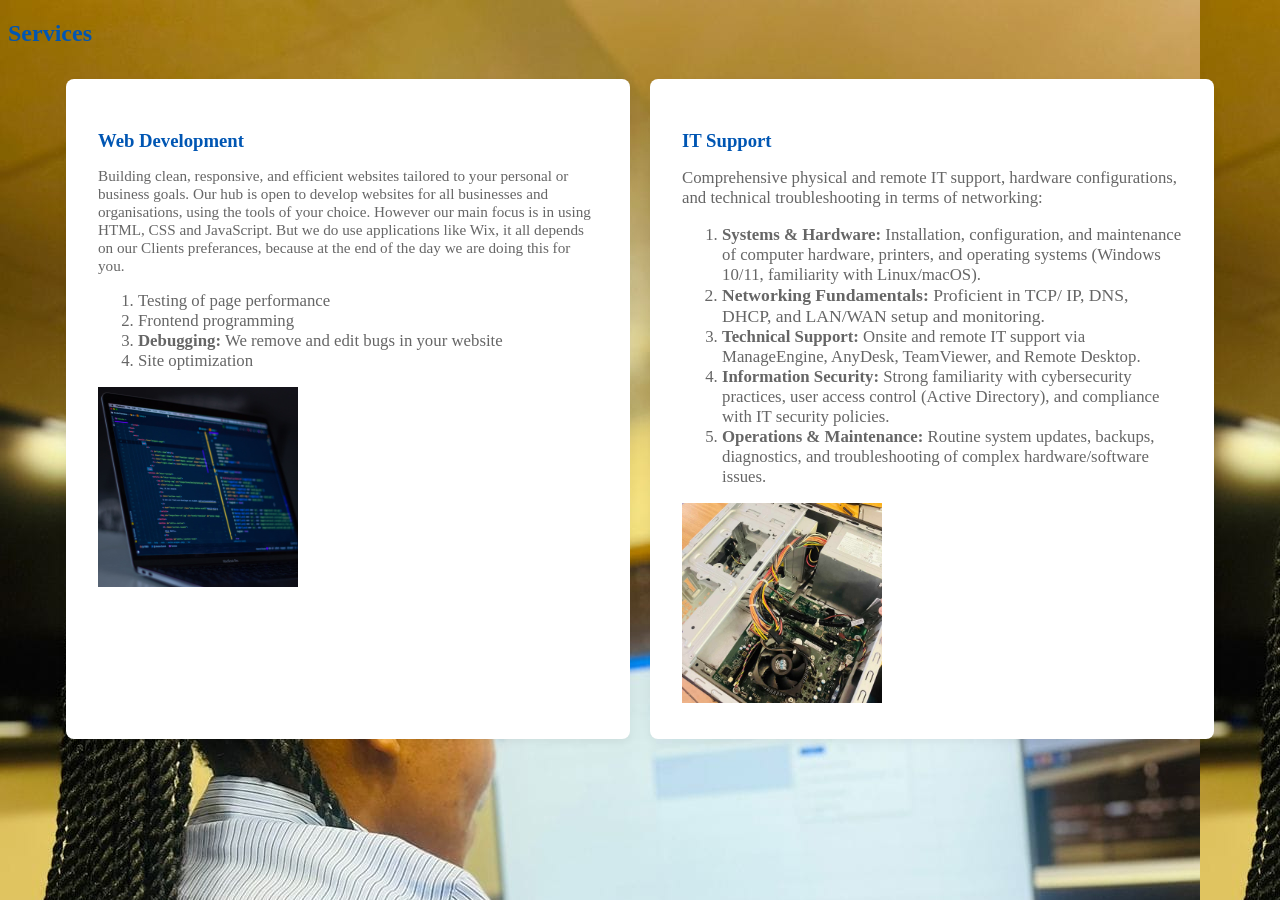
==== Services.html @ 99d1e2a7 "Enhance services section layout and styling Updated the layout and styling of the services section, " ====
<!DOCTYPE html>

<html>
<head>
  <meta http-equiv="CONTENT-TYPE" content="text/html; charset=UTF-8">
  <title>Services</title>

<style> body { background-image: url("Networking.jpg");}</style>
</head>
  </section>
   <section id="services" class="section">
            <div class="container">
                <h2 class="section-title" style="color: #0056b3;">Services</h2>
                <div style="display: flex; gap: 20px; flex-wrap: wrap; justify-content: center; margin-top: 2rem;">
                    
                    <div style="background: white; border-radius: 8px; padding: 2rem; width: 500px; box-shadow: 0 4px 10px rgba(0,0,0,0.05); text-align: left;">
                        <h3 style="color: #0056b3; margin-bottom: 0.75rem;">Web Development</h3>
                        <p style="color: #666; font-size: 0.95rem;">Building clean, responsive, and efficient websites tailored to your personal or business goals. Our hub is open to develop websites for all businesses and organisations, using the tools of your choice. However our main focus is in using HTML, CSS and JavaScript. But we do use applications like Wix, it all depends on our Clients preferances, because at the end of the day we are doing this for you.</p>
                      <ol>
                        <li style="color: #666; font-size: 1.05rem;">Testing of page performance</li>
                        <li style="color: #666; font-size: 1.05rem;">Frontend programming</li>
                        <li style="color: #666; font-size: 1.05rem;"><strong>Debugging:</strong> We remove and edit bugs in your website</li>
                        <li style="color: #666; font-size: 1.05rem;">Site optimization</li>
                      </ol> 
                      <img src="coding-1.jpg" width="200" height="200"> </img> 
                    </div>

                    <div style="background: white ; border-radius: 8px; padding: 2rem; width: 500px; box-shadow: 0 4px 10px rgba(0,0,0,0.05); text-align: left;">
                        <h3 style="color: #0056b3; margin-bottom: 0.75rem;">IT Support</h3>
                        <p style="color: #666; font-size: 1.05rem;">Comprehensive physical and remote IT support, hardware configurations, and technical troubleshooting in terms of networking:</p> <ol>
        <li style="color: #666; font-size: 1.05rem;"><strong>Systems & Hardware:</strong> Installation, configuration, and maintenance of computer
hardware, printers, and operating systems
(Windows 10/11, familiarity with Linux/macOS).
</li>

                          <li style="color: #666; font-size: 1.10rem;"><strong>Networking Fundamentals:</strong> Proficient in TCP/
IP, DNS, DHCP, and LAN/WAN setup and
monitoring.
</li>

                          <li style="color: #666; font-size: 1.05rem;"> <strong>Technical Support:</strong> Onsite and remote IT
support via ManageEngine, AnyDesk,
TeamViewer, and Remote Desktop.
</li>

                          <li style="color: #666; font-size: 1.05rem;"><strong> Information Security: </strong> Strong familiarity with
cybersecurity practices, user access control
(Active Directory), and compliance with IT
security policies.
</li>
                          
                          <li style="color: #666; font-size: 1.05rem;"><strong>Operations & Maintenance:</strong> Routine system
updates, backups, diagnostics, and
troubleshooting of complex hardware/software
issues.
</li>
        </ol>
                      <img src="Hardware.jpg" width="200" height="200"></img>
            </div>
                  
        </section>
</body>
</html>
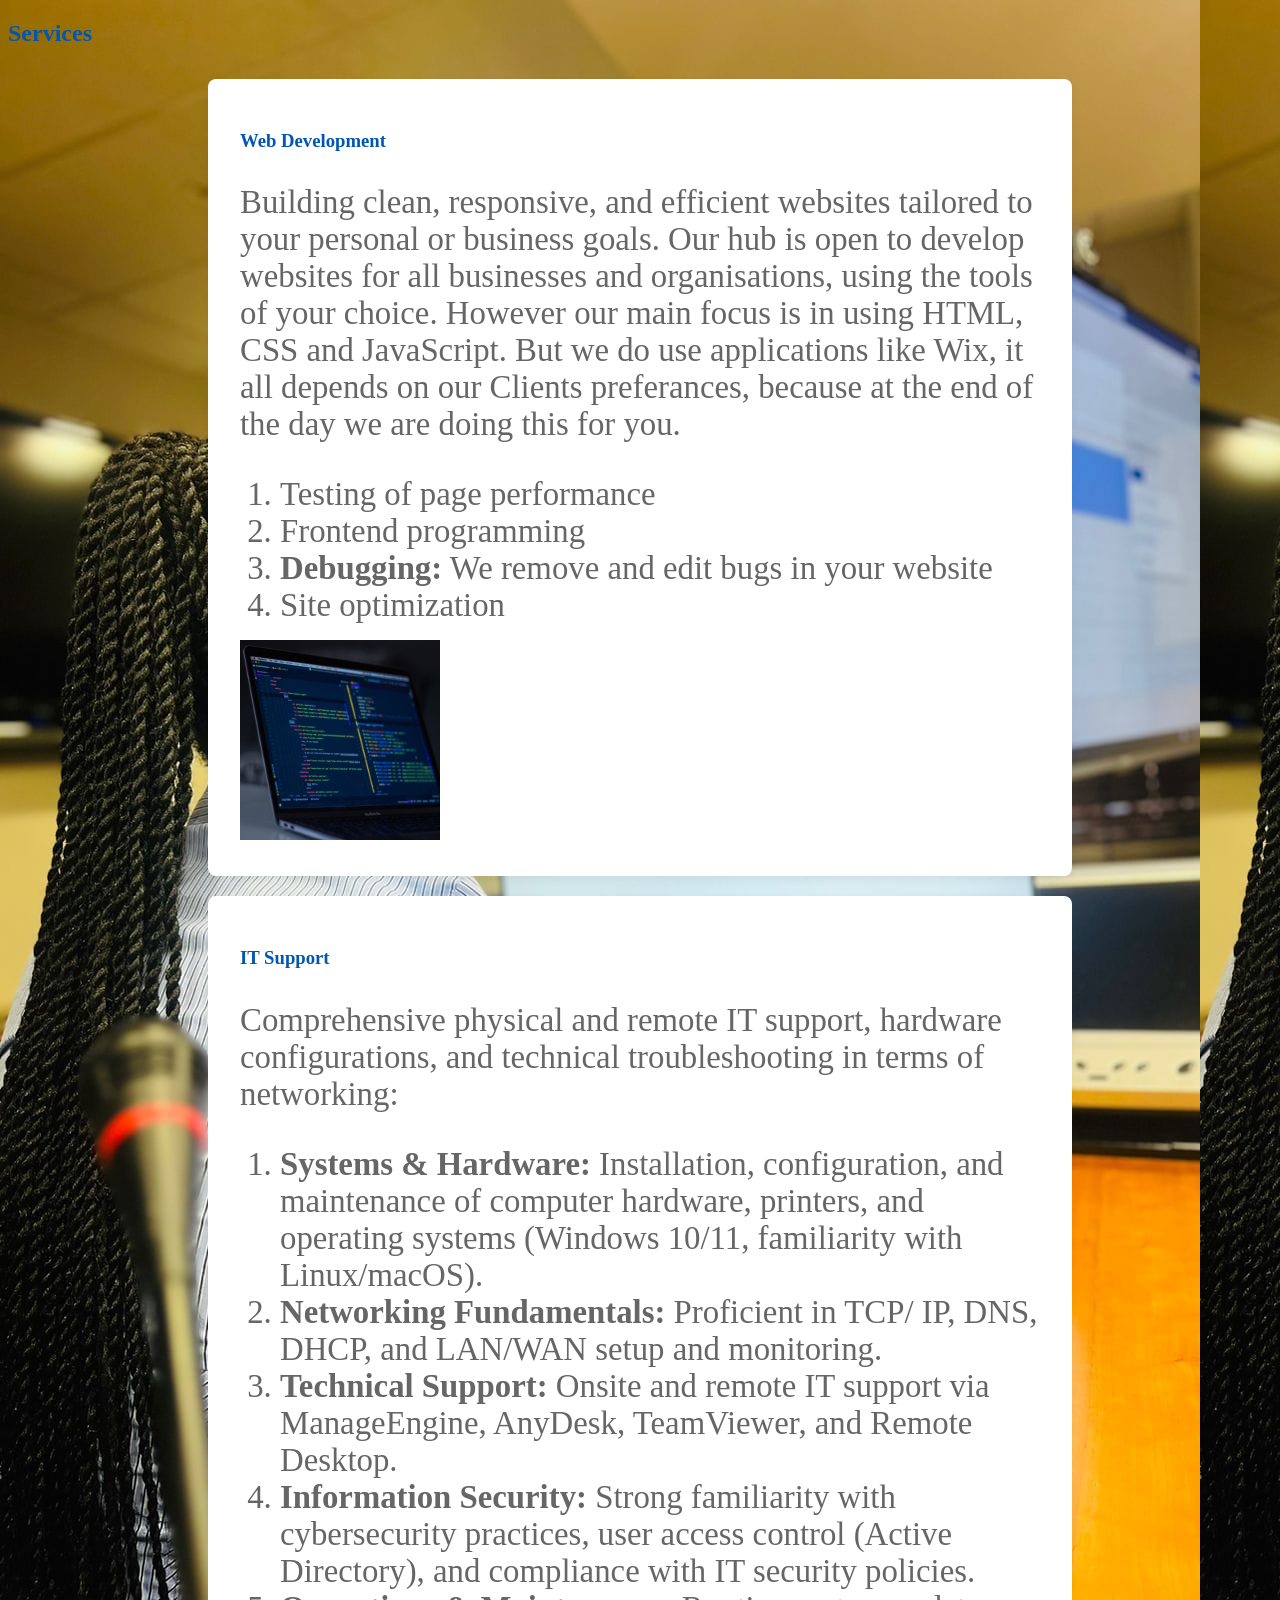
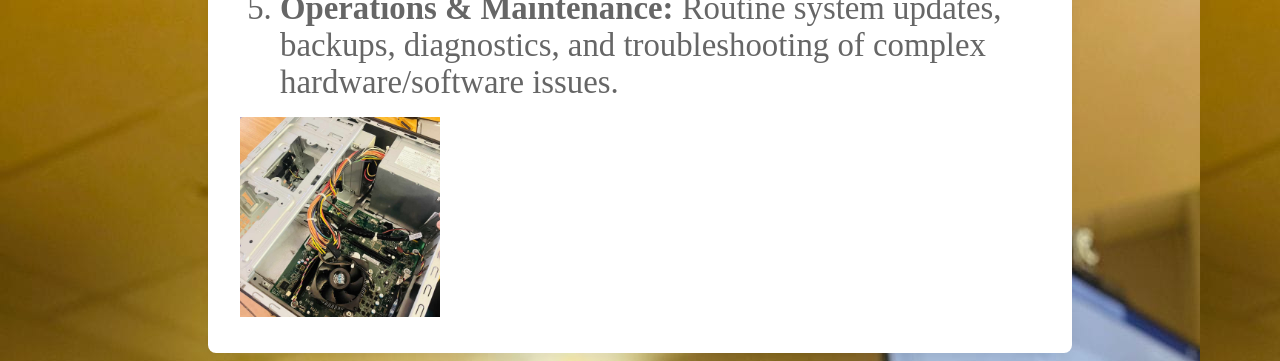
==== commit bcb86b28: "Update Services.html" ====
--- a/Services.html
+++ b/Services.html
@@ -13,43 +13,43 @@
                 <h2 class="section-title" style="color: #0056b3;">Services</h2>
                 <div style="display: flex; gap: 20px; flex-wrap: wrap; justify-content: center; margin-top: 2rem;">
                     
-                    <div style="background: white; border-radius: 8px; padding: 2rem; width: 500px; box-shadow: 0 4px 10px rgba(0,0,0,0.05); text-align: left;">
+                    <div style="background: white; border-radius: 8px; padding: 2rem; width: 800px; box-shadow: 0 4px 10px rgba(0,0,0,0.05); text-align: left;">
                         <h3 style="color: #0056b3; margin-bottom: 0.75rem;">Web Development</h3>
-                        <p style="color: #666; font-size: 0.95rem;">Building clean, responsive, and efficient websites tailored to your personal or business goals. Our hub is open to develop websites for all businesses and organisations, using the tools of your choice. However our main focus is in using HTML, CSS and JavaScript. But we do use applications like Wix, it all depends on our Clients preferances, because at the end of the day we are doing this for you.</p>
+                        <p style="color: #666; font-size: 2.05rem;">Building clean, responsive, and efficient websites tailored to your personal or business goals. Our hub is open to develop websites for all businesses and organisations, using the tools of your choice. However our main focus is in using HTML, CSS and JavaScript. But we do use applications like Wix, it all depends on our Clients preferances, because at the end of the day we are doing this for you.</p>
                       <ol>
-                        <li style="color: #666; font-size: 1.05rem;">Testing of page performance</li>
-                        <li style="color: #666; font-size: 1.05rem;">Frontend programming</li>
-                        <li style="color: #666; font-size: 1.05rem;"><strong>Debugging:</strong> We remove and edit bugs in your website</li>
-                        <li style="color: #666; font-size: 1.05rem;">Site optimization</li>
+                        <li style="color: #666; font-size: 2.05rem;">Testing of page performance</li>
+                        <li style="color: #666; font-size: 2.05rem;">Frontend programming</li>
+                        <li style="color: #666; font-size: 2.05rem;"><strong>Debugging:</strong> We remove and edit bugs in your website</li>
+                        <li style="color: #666; font-size: 2.05rem;">Site optimization</li>
                       </ol> 
                       <img src="coding-1.jpg" width="200" height="200"> </img> 
                     </div>
 
-                    <div style="background: white ; border-radius: 8px; padding: 2rem; width: 500px; box-shadow: 0 4px 10px rgba(0,0,0,0.05); text-align: left;">
+                    <div style="background: white ; border-radius: 8px; padding: 2rem; width: 800px; box-shadow: 0 4px 10px rgba(0,0,0,0.05); text-align: left;">
                         <h3 style="color: #0056b3; margin-bottom: 0.75rem;">IT Support</h3>
-                        <p style="color: #666; font-size: 1.05rem;">Comprehensive physical and remote IT support, hardware configurations, and technical troubleshooting in terms of networking:</p> <ol>
-        <li style="color: #666; font-size: 1.05rem;"><strong>Systems & Hardware:</strong> Installation, configuration, and maintenance of computer
+                        <p style="color: #666; font-size: 2.05rem;">Comprehensive physical and remote IT support, hardware configurations, and technical troubleshooting in terms of networking:</p> <ol>
+        <li style="color: #666; font-size: 2.05rem;"><strong>Systems & Hardware:</strong> Installation, configuration, and maintenance of computer
 hardware, printers, and operating systems
 (Windows 10/11, familiarity with Linux/macOS).
 </li>
 
-                          <li style="color: #666; font-size: 1.10rem;"><strong>Networking Fundamentals:</strong> Proficient in TCP/
+                          <li style="color: #666; font-size: 2.05rem;"><strong>Networking Fundamentals:</strong> Proficient in TCP/
 IP, DNS, DHCP, and LAN/WAN setup and
 monitoring.
 </li>
 
-                          <li style="color: #666; font-size: 1.05rem;"> <strong>Technical Support:</strong> Onsite and remote IT
+                          <li style="color: #666; font-size: 2.05rem;"> <strong>Technical Support:</strong> Onsite and remote IT
 support via ManageEngine, AnyDesk,
 TeamViewer, and Remote Desktop.
 </li>
 
-                          <li style="color: #666; font-size: 1.05rem;"><strong> Information Security: </strong> Strong familiarity with
+                          <li style="color: #666; font-size: 2.05rem;"><strong> Information Security: </strong> Strong familiarity with
 cybersecurity practices, user access control
 (Active Directory), and compliance with IT
 security policies.
 </li>
                           
-                          <li style="color: #666; font-size: 1.05rem;"><strong>Operations & Maintenance:</strong> Routine system
+                          <li style="color: #666; font-size: 2.05rem;"><strong>Operations & Maintenance:</strong> Routine system
 updates, backups, diagnostics, and
 troubleshooting of complex hardware/software
 issues.
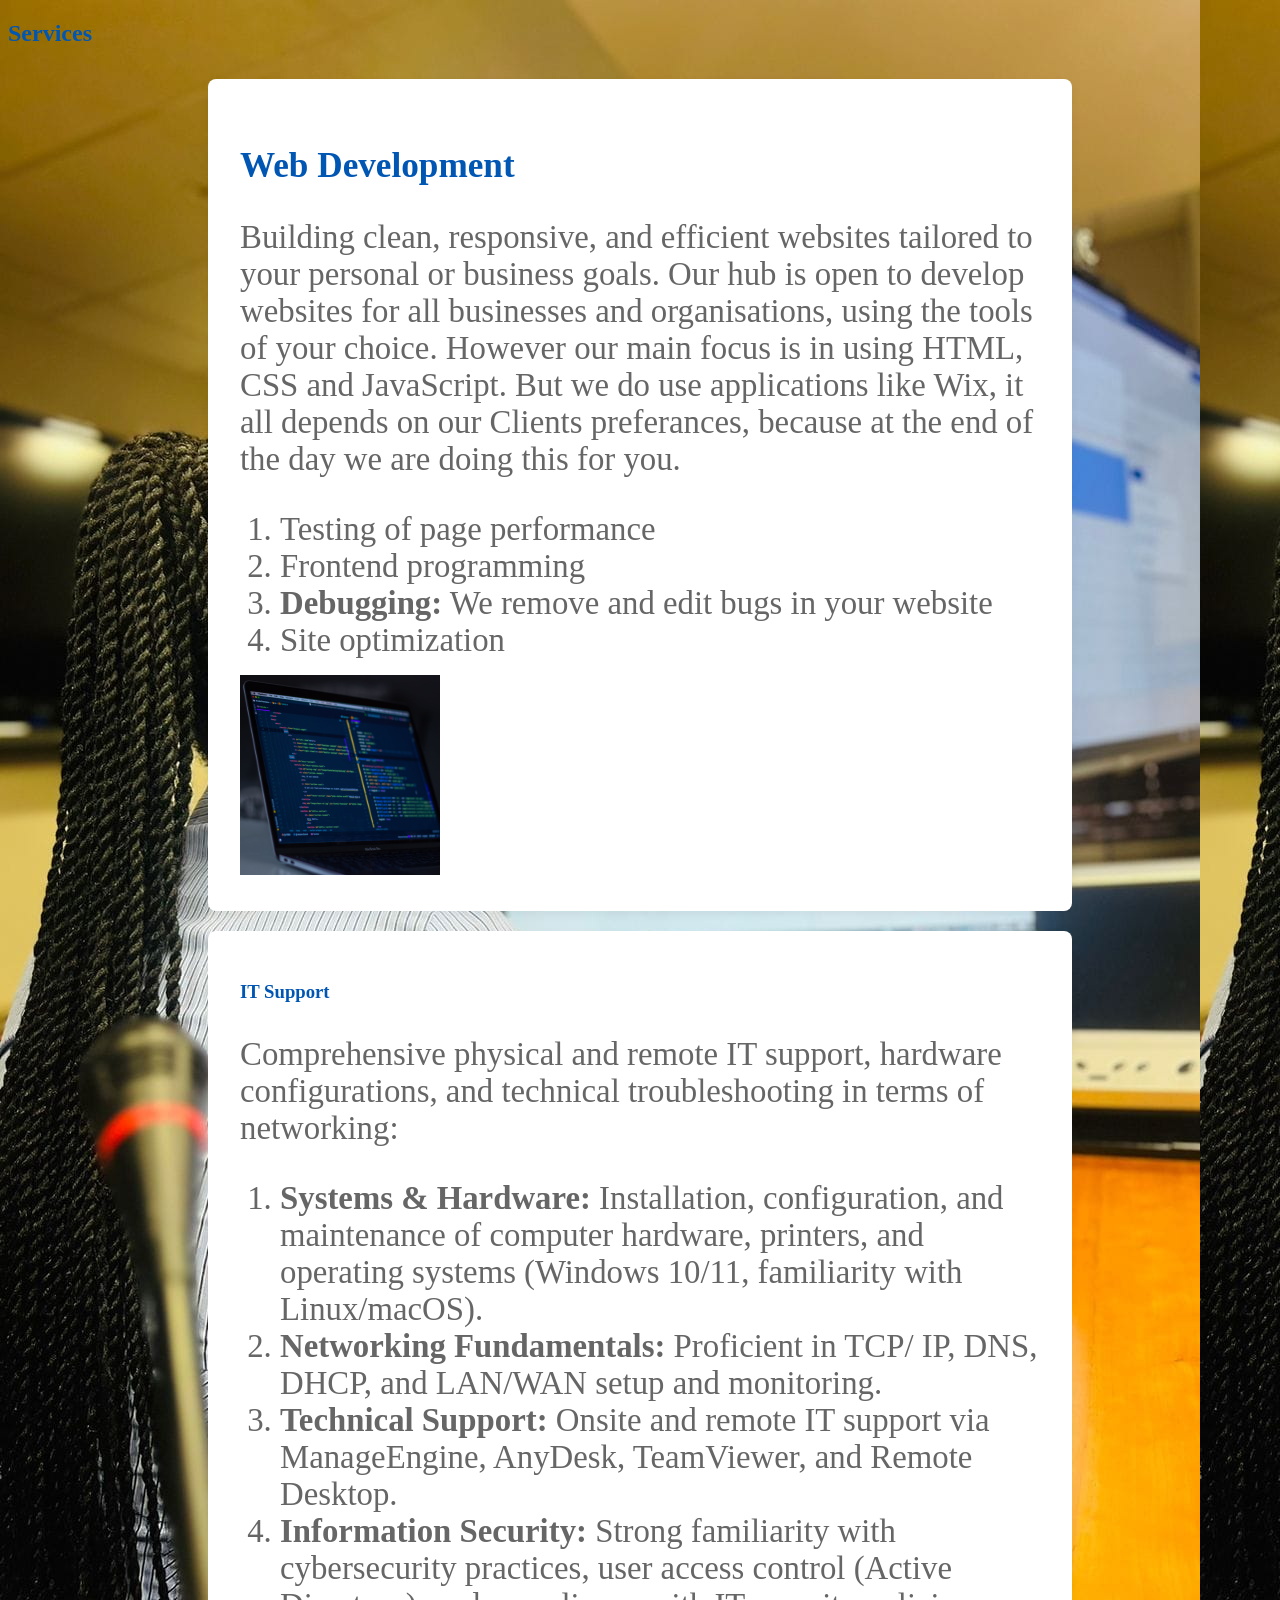
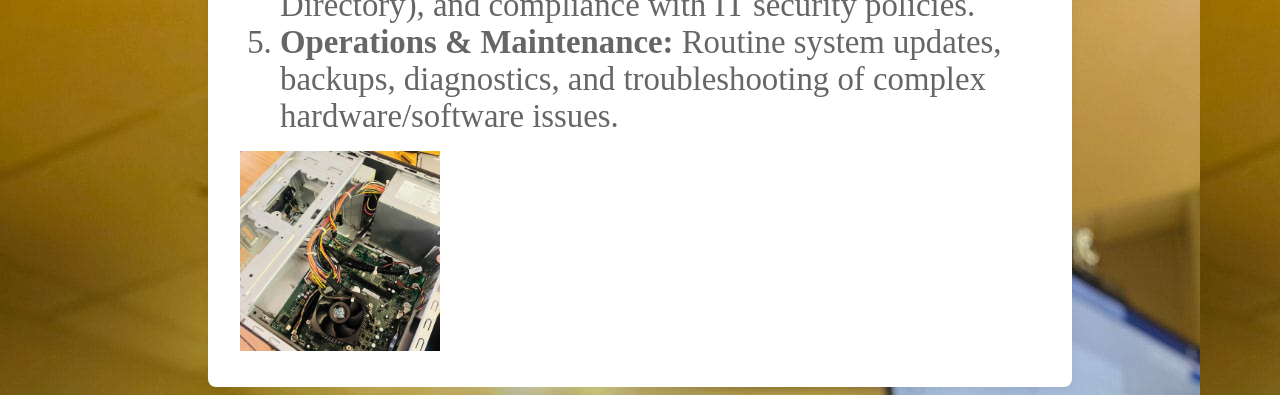
==== commit 71a93613: "Update Services.html" ====
--- a/Services.html
+++ b/Services.html
@@ -14,7 +14,7 @@
                 <div style="display: flex; gap: 20px; flex-wrap: wrap; justify-content: center; margin-top: 2rem;">
                     
                     <div style="background: white; border-radius: 8px; padding: 2rem; width: 800px; box-shadow: 0 4px 10px rgba(0,0,0,0.05); text-align: left;">
-                        <h3 style="color: #0056b3; margin-bottom: 0.75rem;">Web Development</h3>
+                        <h3 style="color: #0056b3; margin-bottom: 0.75rem; font-size: 2.20rem;">Web Development</h3>
                         <p style="color: #666; font-size: 2.05rem;">Building clean, responsive, and efficient websites tailored to your personal or business goals. Our hub is open to develop websites for all businesses and organisations, using the tools of your choice. However our main focus is in using HTML, CSS and JavaScript. But we do use applications like Wix, it all depends on our Clients preferances, because at the end of the day we are doing this for you.</p>
                       <ol>
                         <li style="color: #666; font-size: 2.05rem;">Testing of page performance</li>
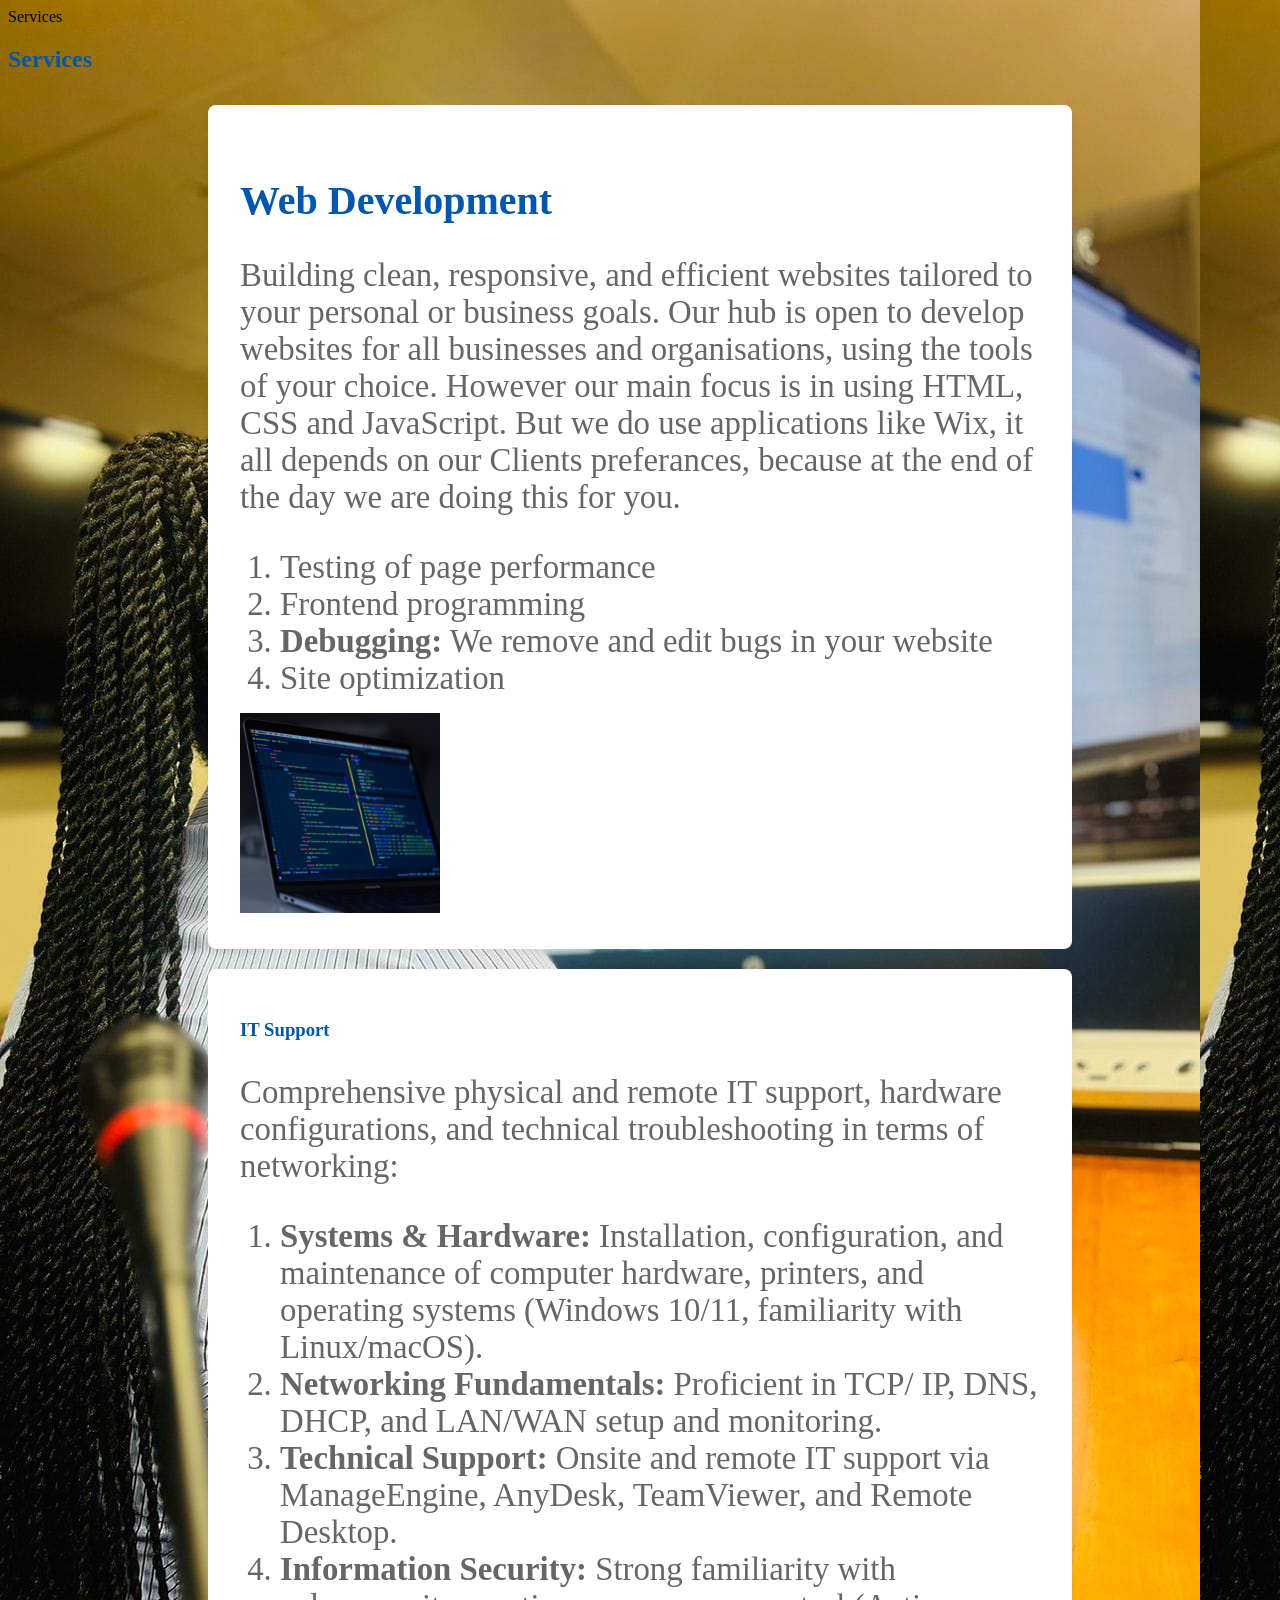
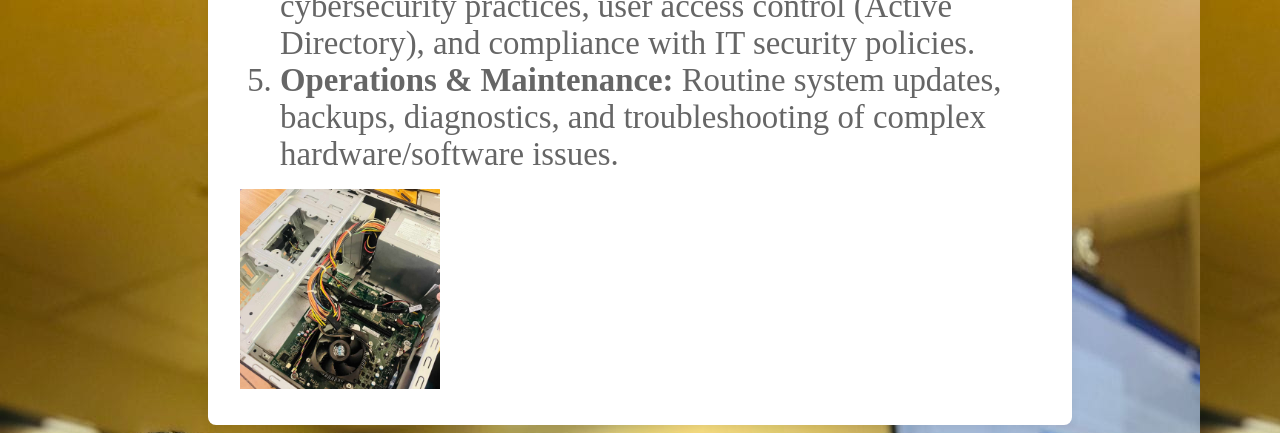
==== commit 9bd7d84c: "Update Services.html" ====
--- a/Services.html
+++ b/Services.html
@@ -3,7 +3,7 @@
 <html>
 <head>
   <meta http-equiv="CONTENT-TYPE" content="text/html; charset=UTF-8">
-  <title>Services</title>
+  <title=" font-size: 2.50;">Services</title>
 
 <style> body { background-image: url("Networking.jpg");}</style>
 </head>
@@ -14,7 +14,8 @@
                 <div style="display: flex; gap: 20px; flex-wrap: wrap; justify-content: center; margin-top: 2rem;">
                     
                     <div style="background: white; border-radius: 8px; padding: 2rem; width: 800px; box-shadow: 0 4px 10px rgba(0,0,0,0.05); text-align: left;">
-                        <h3 style="color: #0056b3; margin-bottom: 0.75rem; font-size: 2.20rem;">Web Development</h3>
+                       
+ <h3 style="color: #0056b3; margin-bottom: 0.75rem; font-size: 2.50rem;">Web Development</h3>
                         <p style="color: #666; font-size: 2.05rem;">Building clean, responsive, and efficient websites tailored to your personal or business goals. Our hub is open to develop websites for all businesses and organisations, using the tools of your choice. However our main focus is in using HTML, CSS and JavaScript. But we do use applications like Wix, it all depends on our Clients preferances, because at the end of the day we are doing this for you.</p>
                       <ol>
                         <li style="color: #666; font-size: 2.05rem;">Testing of page performance</li>
@@ -26,7 +27,7 @@
                     </div>
 
                     <div style="background: white ; border-radius: 8px; padding: 2rem; width: 800px; box-shadow: 0 4px 10px rgba(0,0,0,0.05); text-align: left;">
-                        <h3 style="color: #0056b3; margin-bottom: 0.75rem;">IT Support</h3>
+                        <h3 style="color: #0056b3; margin-bottom: 0.75rem;font-size: 2.50;">IT Support</h3>
                         <p style="color: #666; font-size: 2.05rem;">Comprehensive physical and remote IT support, hardware configurations, and technical troubleshooting in terms of networking:</p> <ol>
         <li style="color: #666; font-size: 2.05rem;"><strong>Systems & Hardware:</strong> Installation, configuration, and maintenance of computer
 hardware, printers, and operating systems
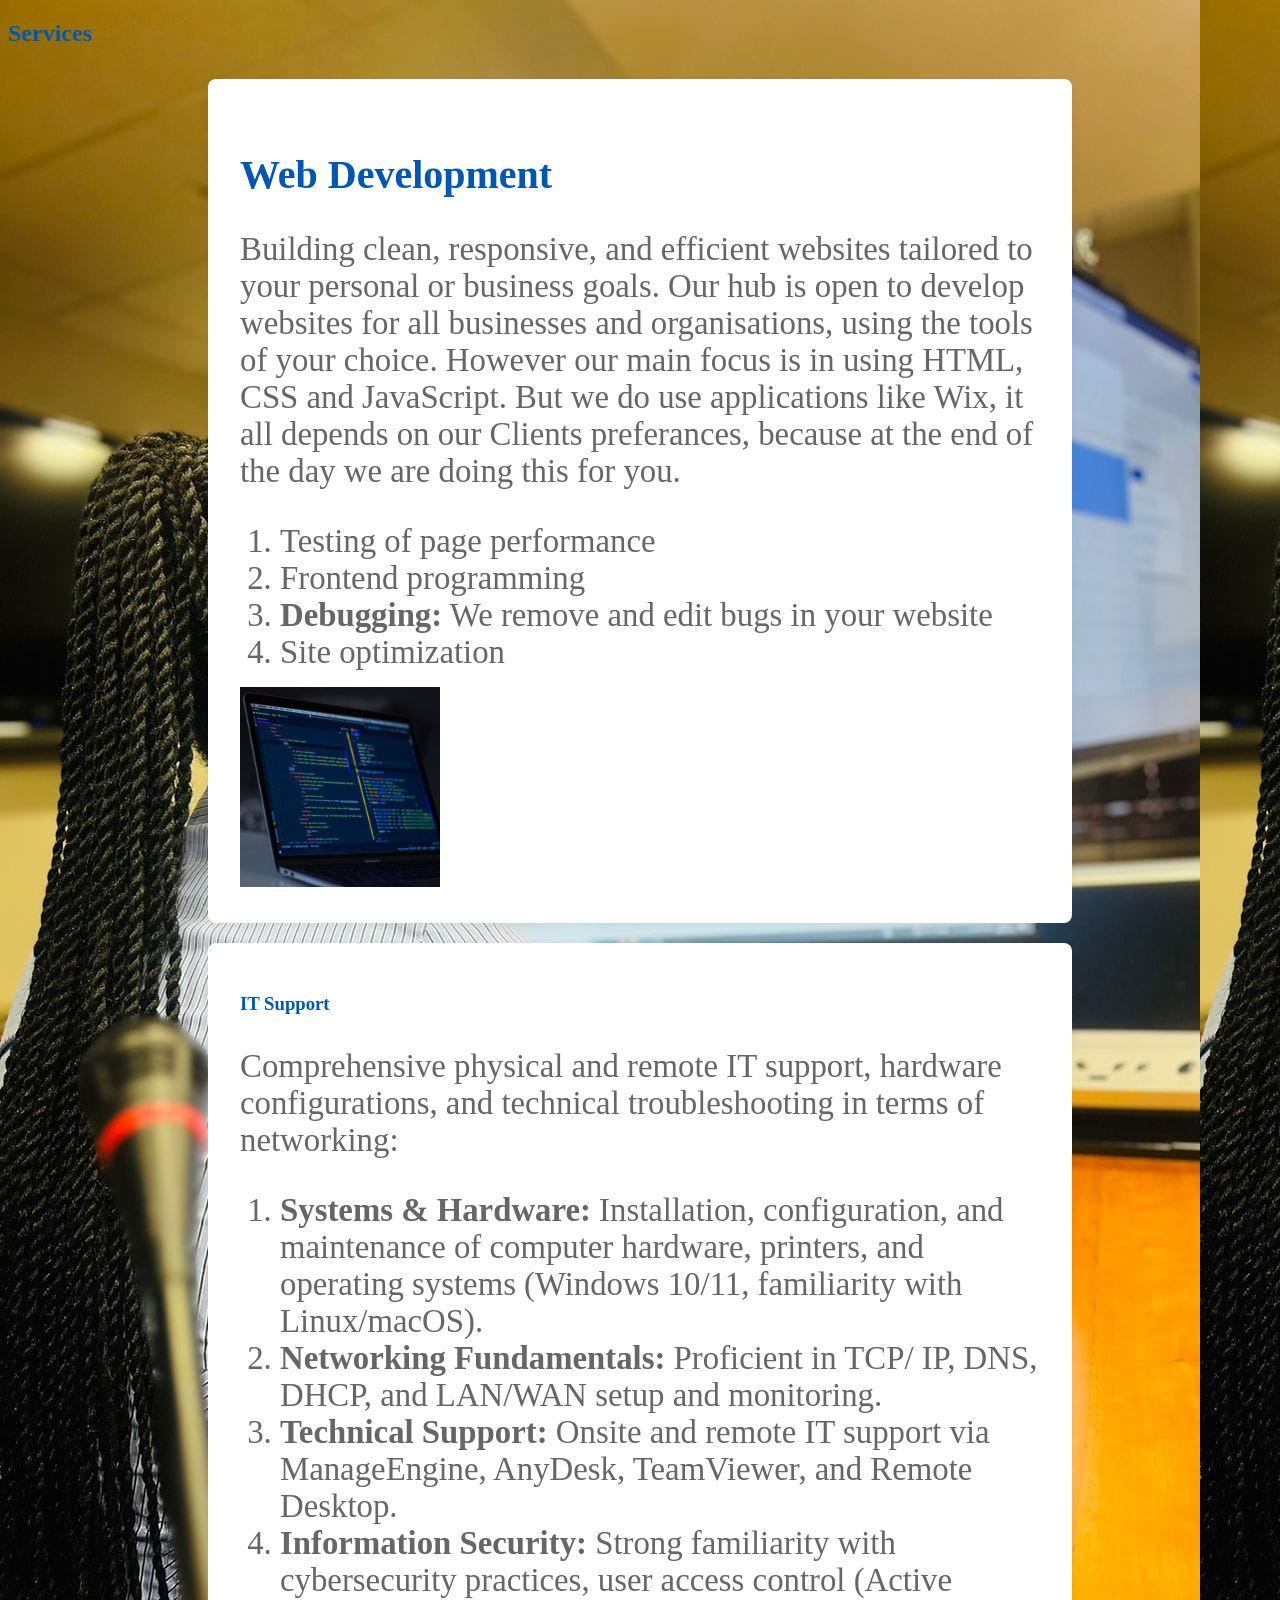
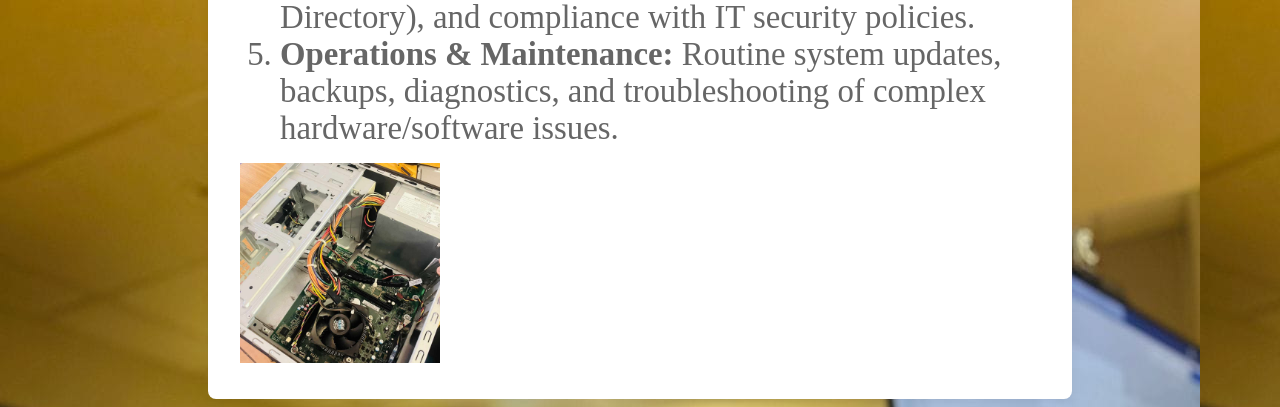
==== commit 75ecc303: "Update Services.html" ====
--- a/Services.html
+++ b/Services.html
@@ -3,7 +3,7 @@
 <html>
 <head>
   <meta http-equiv="CONTENT-TYPE" content="text/html; charset=UTF-8">
-  <title=" font-size: 2.50;">Services</title>
+  <title>Services</title>
 
 <style> body { background-image: url("Networking.jpg");}</style>
 </head>
@@ -27,7 +27,7 @@
                     </div>
 
                     <div style="background: white ; border-radius: 8px; padding: 2rem; width: 800px; box-shadow: 0 4px 10px rgba(0,0,0,0.05); text-align: left;">
-                        <h3 style="color: #0056b3; margin-bottom: 0.75rem;font-size: 2.50;">IT Support</h3>
+                        <h3 style="color: #0056b3; margin-bottom: 0.75rem; font-size: 2.50;">IT Support</h3>
                         <p style="color: #666; font-size: 2.05rem;">Comprehensive physical and remote IT support, hardware configurations, and technical troubleshooting in terms of networking:</p> <ol>
         <li style="color: #666; font-size: 2.05rem;"><strong>Systems & Hardware:</strong> Installation, configuration, and maintenance of computer
 hardware, printers, and operating systems
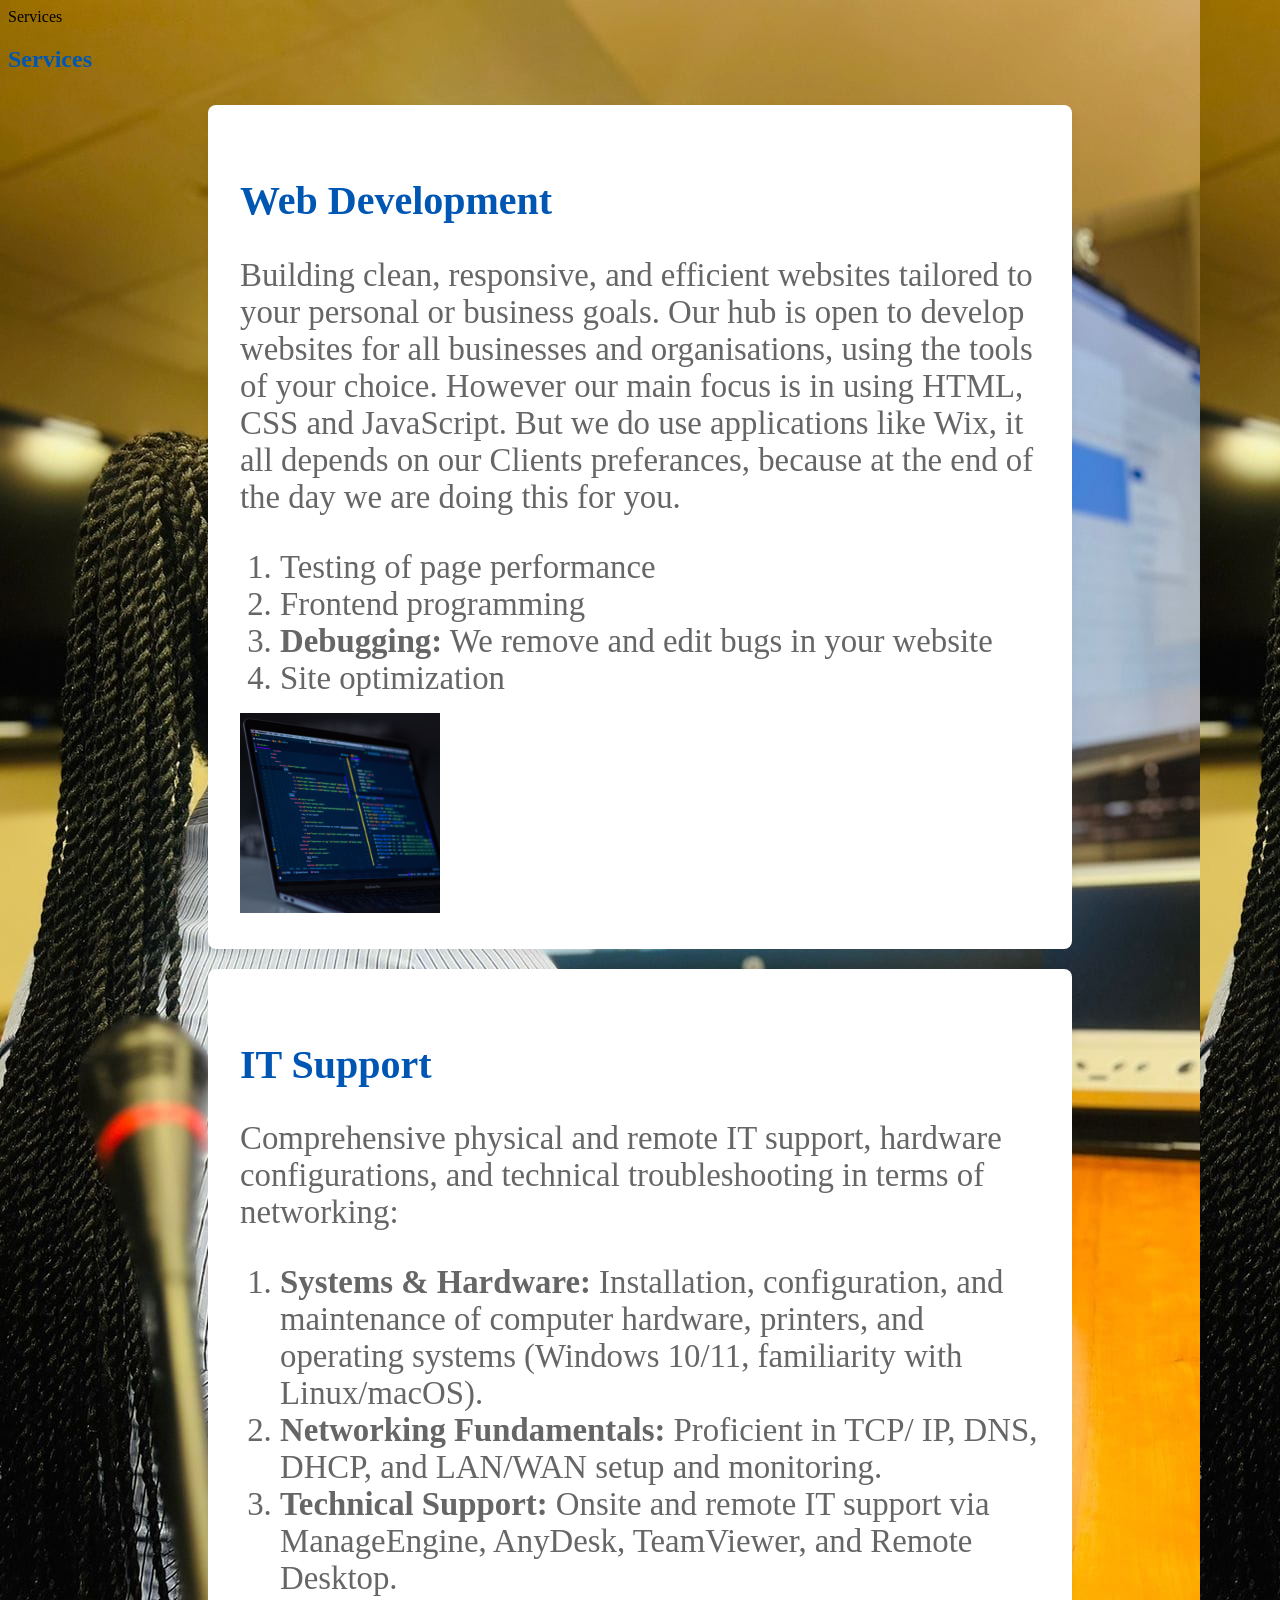
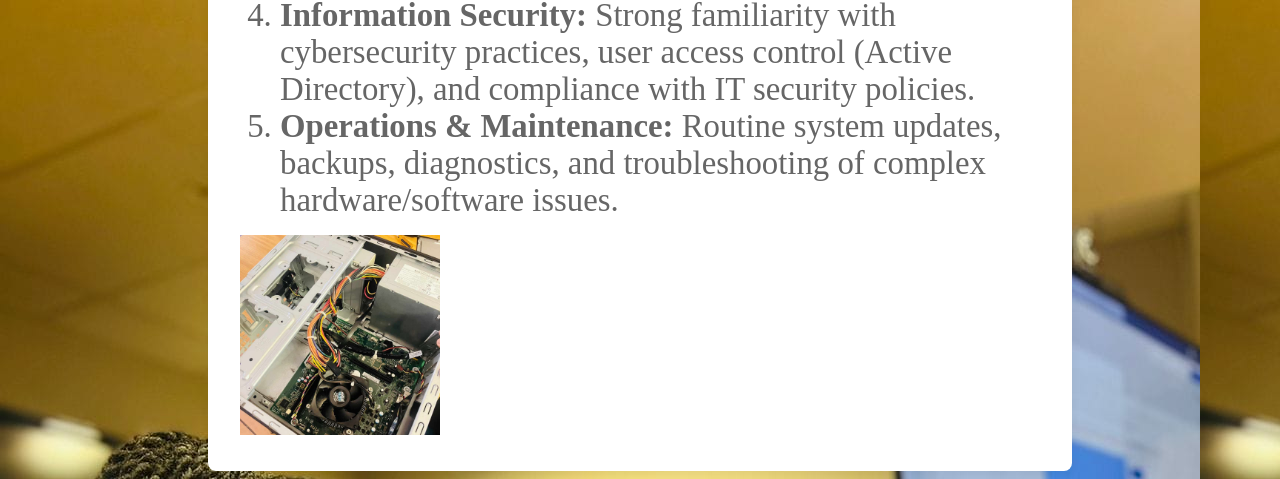
==== commit fd1c5b08: "Update Services.html" ====
--- a/Services.html
+++ b/Services.html
@@ -3,7 +3,7 @@
 <html>
 <head>
   <meta http-equiv="CONTENT-TYPE" content="text/html; charset=UTF-8">
-  <title>Services</title>
+  <title="font-size: 2.50rem;">Services</title>
 
 <style> body { background-image: url("Networking.jpg");}</style>
 </head>
@@ -27,7 +27,7 @@
                     </div>
 
                     <div style="background: white ; border-radius: 8px; padding: 2rem; width: 800px; box-shadow: 0 4px 10px rgba(0,0,0,0.05); text-align: left;">
-                        <h3 style="color: #0056b3; margin-bottom: 0.75rem; font-size: 2.50;">IT Support</h3>
+                        <h3 style="color: #0056b3; margin-bottom: 0.75rem; font-size: 2.50rem;">IT Support</h3>
                         <p style="color: #666; font-size: 2.05rem;">Comprehensive physical and remote IT support, hardware configurations, and technical troubleshooting in terms of networking:</p> <ol>
         <li style="color: #666; font-size: 2.05rem;"><strong>Systems & Hardware:</strong> Installation, configuration, and maintenance of computer
 hardware, printers, and operating systems
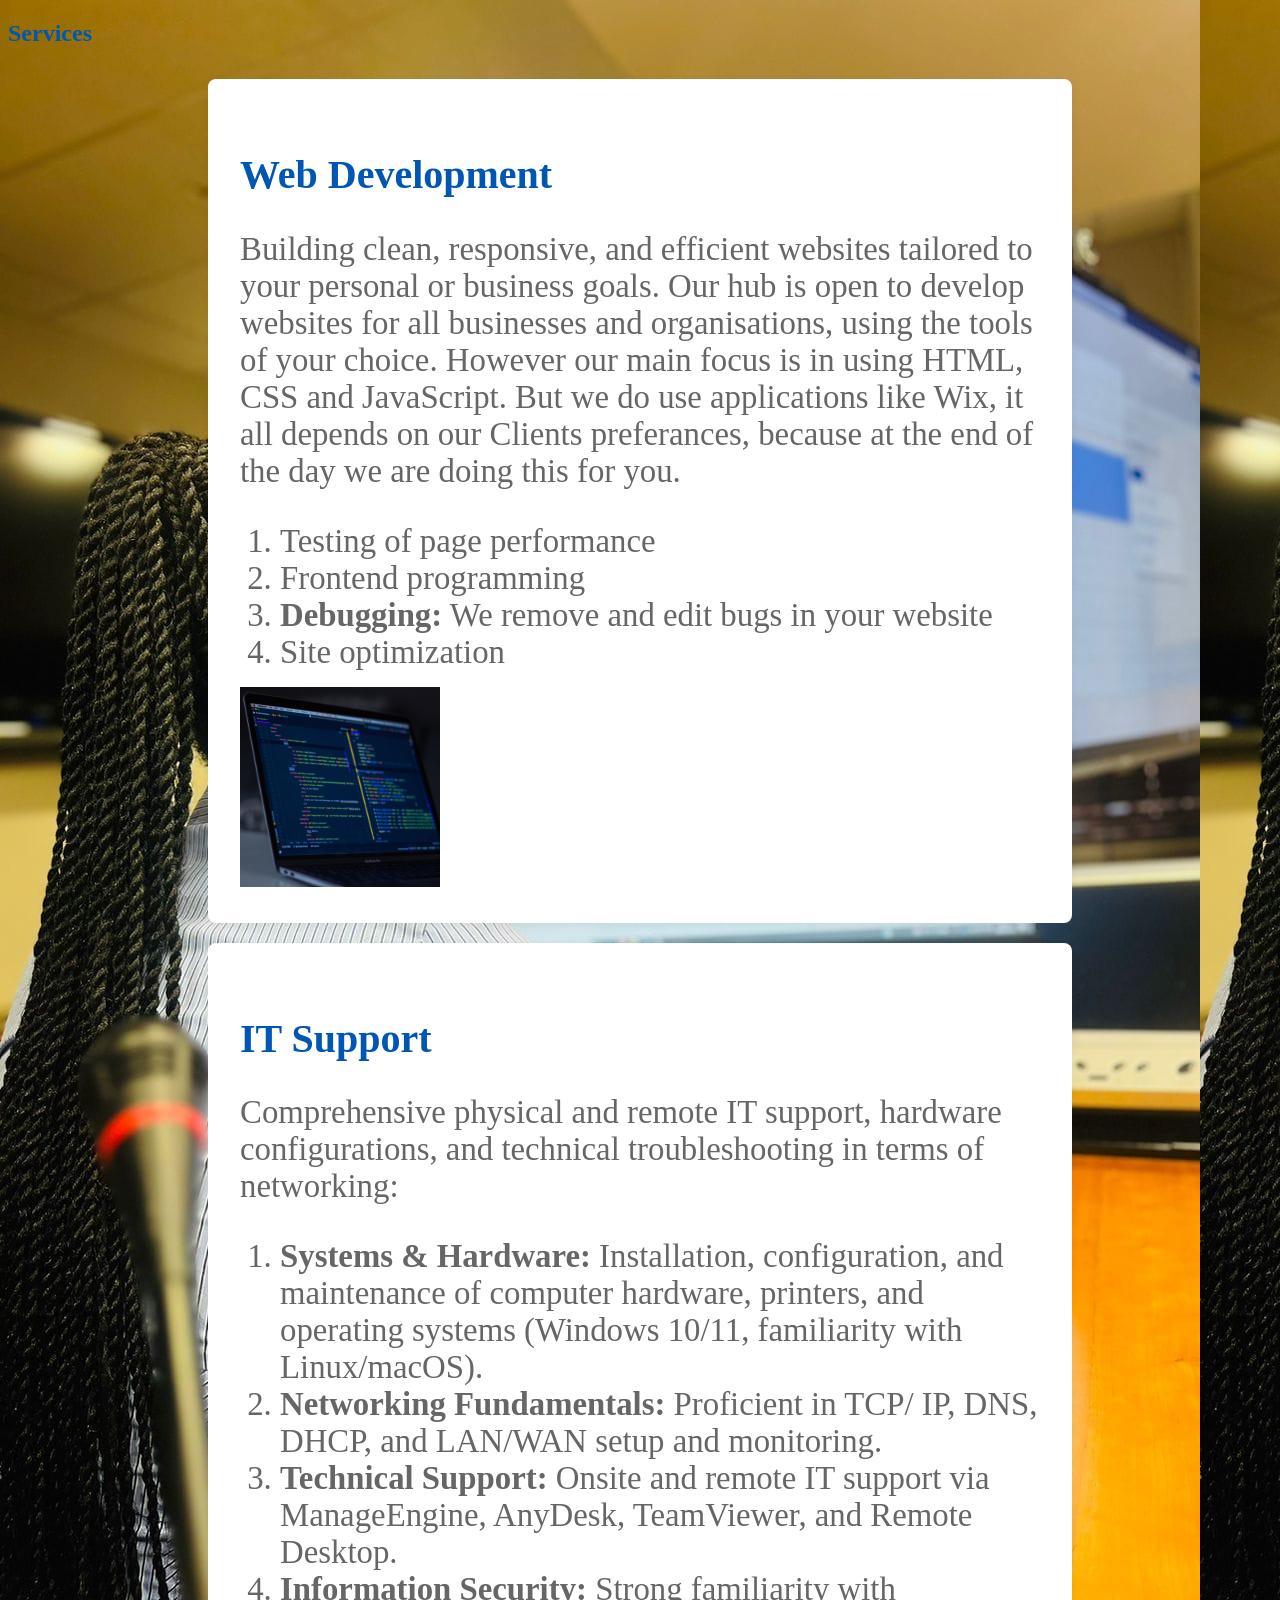
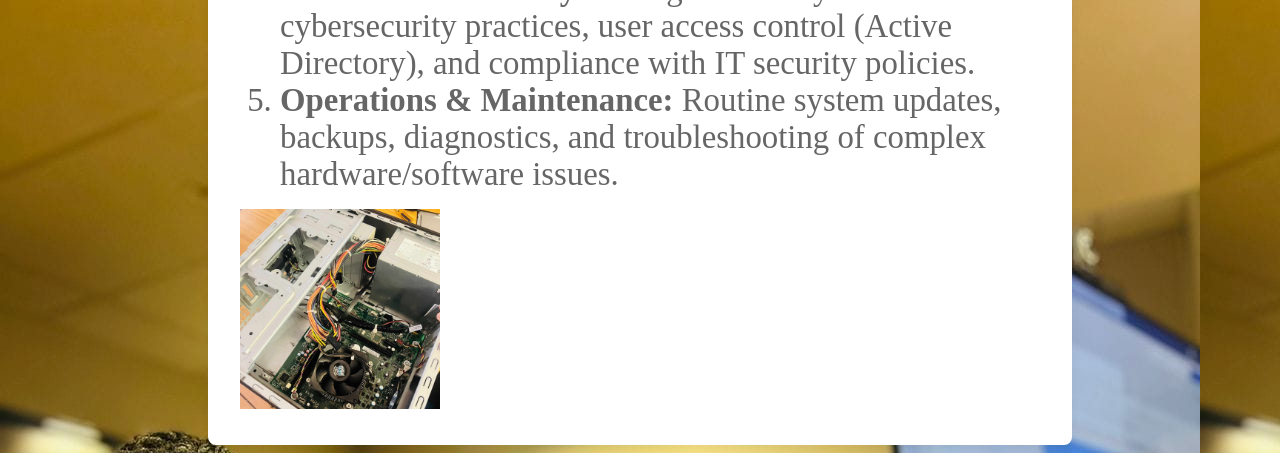
==== commit 5047694d: "Fix HTML structure and update content formatting" ====
--- a/Services.html
+++ b/Services.html
@@ -3,7 +3,7 @@
 <html>
 <head>
   <meta http-equiv="CONTENT-TYPE" content="text/html; charset=UTF-8">
-  <title="font-size: 2.50rem;">Services</title>
+  <title font="size: 2.50rem;">Services</title>
 
 <style> body { background-image: url("Networking.jpg");}</style>
 </head>
@@ -14,7 +14,7 @@
                 <div style="display: flex; gap: 20px; flex-wrap: wrap; justify-content: center; margin-top: 2rem;">
                     
                     <div style="background: white; border-radius: 8px; padding: 2rem; width: 800px; box-shadow: 0 4px 10px rgba(0,0,0,0.05); text-align: left;">
-                       
+                       
  <h3 style="color: #0056b3; margin-bottom: 0.75rem; font-size: 2.50rem;">Web Development</h3>
                         <p style="color: #666; font-size: 2.05rem;">Building clean, responsive, and efficient websites tailored to your personal or business goals. Our hub is open to develop websites for all businesses and organisations, using the tools of your choice. However our main focus is in using HTML, CSS and JavaScript. But we do use applications like Wix, it all depends on our Clients preferances, because at the end of the day we are doing this for you.</p>
                       <ol>
